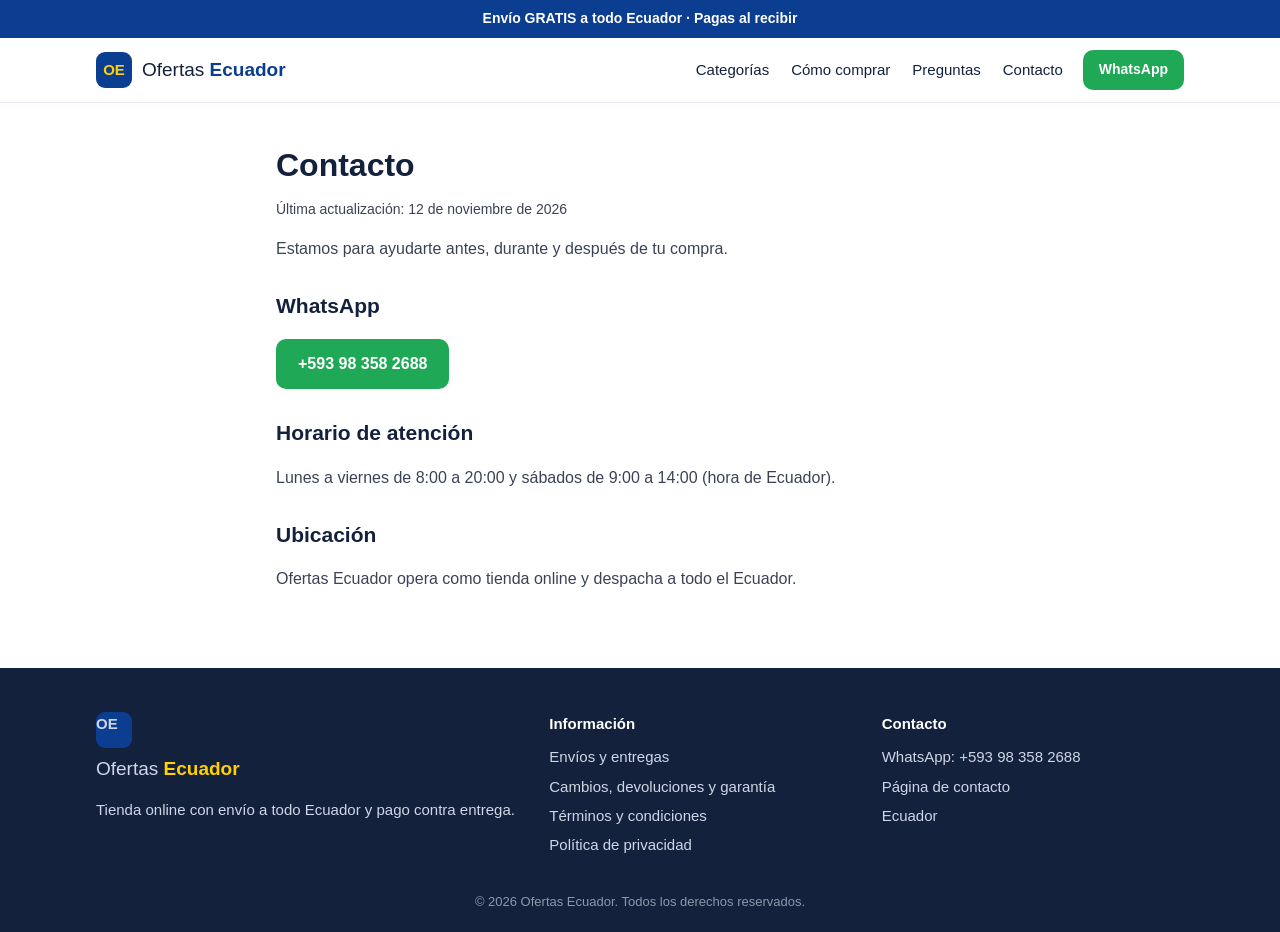
==== contacto.html @ 6cd099b9 "Sitio Ofertas Ecuador con verificación de dominio de Meta Co-Authored-By: Claude Opus 5.5 <noreply@a" ====
<!DOCTYPE html>
<html lang="es-EC"><head><meta charset="utf-8"><meta name="viewport" content="width=device-width, initial-scale=1">
<title>Contacto | Ofertas Ecuador</title><meta name="description" content="Contacto de Ofertas Ecuador.">
<link rel="stylesheet" href="styles.css"></head><body>
<div class="topbar">Envío GRATIS a todo Ecuador · Pagas al recibir</div>
<header class="header"><div class="wrap header-in"><a href="/" class="logo"><span class="logo-mark">OE</span><span>Ofertas <b>Ecuador</b></span></a>
<nav class="nav"><a href="/#categorias">Categorías</a><a href="/#como-comprar">Cómo comprar</a><a href="/#preguntas">Preguntas</a><a href="contacto.html">Contacto</a></nav>
<a class="btn btn-wa sm" href="https://wa.me/593983582688" target="_blank" rel="noopener">WhatsApp</a></div></header>
<main class="page"><div class="wrap narrow"><h1>Contacto</h1><p class="updated">Última actualización: 12 de noviembre de 2026</p>

<p>Estamos para ayudarte antes, durante y después de tu compra.</p>
<h2>WhatsApp</h2><p><a class="btn btn-wa" href="https://wa.me/593983582688" target="_blank" rel="noopener">+593 98 358 2688</a></p>
<h2>Horario de atención</h2><p>Lunes a viernes de 8:00 a 20:00 y sábados de 9:00 a 14:00 (hora de Ecuador).</p>
<h2>Ubicación</h2><p>Ofertas Ecuador opera como tienda online y despacha a todo el Ecuador.</p>
</div></main>
<footer class="footer"><div class="wrap foot-in"><div><a href="/" class="logo light"><span class="logo-mark">OE</span><span>Ofertas <b>Ecuador</b></span></a><p>Tienda online con envío a todo Ecuador y pago contra entrega.</p></div>
<div><h4>Información</h4><a href="envios.html">Envíos y entregas</a><a href="devoluciones.html">Cambios, devoluciones y garantía</a><a href="terminos.html">Términos y condiciones</a><a href="privacidad.html">Política de privacidad</a></div>
<div><h4>Contacto</h4><a href="https://wa.me/593983582688" target="_blank" rel="noopener">WhatsApp: +593 98 358 2688</a><a href="contacto.html">Página de contacto</a><span>Ecuador</span></div></div>
<p class="copy">© 2026 Ofertas Ecuador. Todos los derechos reservados.</p></footer></body></html>
---- styles.css ----
:root{--blue:#0b3d91;--blue2:#123f86;--yellow:#ffd100;--red:#d52b1e;--ink:#14213d;--muted:#5b6475;--bg:#ffffff;--soft:#f4f6fb;--line:#e3e7ef;--wa:#1fa855}
*{box-sizing:border-box}
html{scroll-behavior:smooth}
body{margin:0;font-family:-apple-system,BlinkMacSystemFont,"Segoe UI",Roboto,Helvetica,Arial,sans-serif;color:var(--ink);background:var(--bg);line-height:1.55}
a{color:var(--blue)}
.wrap{max-width:1120px;margin:0 auto;padding:0 16px}
.narrow{max-width:760px}
.topbar{background:var(--blue);color:#fff;text-align:center;font-size:14px;padding:8px 16px;font-weight:600}
.header{border-bottom:1px solid var(--line);background:#fff;position:sticky;top:0;z-index:10}
.header-in{display:flex;align-items:center;gap:20px;height:64px}
.logo{display:flex;align-items:center;gap:10px;text-decoration:none;color:var(--ink);font-size:19px}
.logo b{color:var(--blue)}
.logo-mark{display:inline-grid;place-items:center;width:36px;height:36px;border-radius:9px;background:var(--blue);color:var(--yellow);font-weight:800;font-size:15px}
.logo.light{color:#fff}.logo.light b{color:var(--yellow)}
.nav{display:flex;gap:22px;margin-left:auto}
.nav a{text-decoration:none;color:var(--ink);font-weight:500;font-size:15px}
.nav a:hover{color:var(--blue)}
.btn{display:inline-block;padding:13px 22px;border-radius:10px;font-weight:700;text-decoration:none;font-size:16px;text-align:center}
.btn.sm{padding:9px 16px;font-size:14px}
.btn-wa{background:var(--wa);color:#fff}.btn-wa:hover{filter:brightness(.95)}
.btn-ghost{border:2px solid var(--blue);color:var(--blue)}
.hero{background:linear-gradient(180deg,#eef3fc,#fff);padding:56px 0}
.hero-in{display:grid;grid-template-columns:1.2fr 1fr;gap:40px;align-items:center}
.eyebrow{color:var(--red);font-weight:700;text-transform:uppercase;letter-spacing:.06em;font-size:13px;margin:0 0 8px}
h1{font-size:40px;line-height:1.15;margin:0 0 16px}
h2{font-size:28px;margin:0 0 8px}
.lead{font-size:18px;color:var(--muted);margin:0 0 24px}
.cta{display:flex;gap:12px;flex-wrap:wrap}
.trust{list-style:none;margin:0;padding:0;display:grid;gap:12px}
.trust li{display:flex;gap:14px;align-items:center;background:#fff;border:1px solid var(--line);border-radius:12px;padding:14px 16px}
.trust .ic{font-size:26px}
.trust small,.cat small{display:block;color:var(--muted)}
.section{padding:56px 0}
.section.alt{background:var(--soft)}
.sub{color:var(--muted);margin:0 0 24px}
.grid.cats{display:grid;grid-template-columns:repeat(3,1fr);gap:14px}
.cat{display:block;background:#fff;border:1px solid var(--line);border-radius:12px;padding:22px;text-decoration:none;color:var(--ink);transition:border-color .15s}
.cat:hover{border-color:var(--blue)}
.cat span{font-size:30px;display:block;margin-bottom:8px}
.steps{list-style:none;padding:0;margin:24px 0 0;display:grid;grid-template-columns:repeat(4,1fr);gap:14px}
.steps li{background:#fff;border:1px solid var(--line);border-radius:12px;padding:20px}
.steps p{margin:6px 0 0;color:var(--muted);font-size:15px}
details{border:1px solid var(--line);border-radius:10px;padding:14px 18px;margin-bottom:10px;background:#fff}
summary{font-weight:600;cursor:pointer}
details p{color:var(--muted);margin:10px 0 0}
.contact-band{display:flex;justify-content:space-between;align-items:center;gap:20px;flex-wrap:wrap}
.contact-band p{margin:0;color:var(--muted)}
.footer{background:var(--ink);color:#cfd6e4;padding:44px 0 20px;font-size:15px}
.foot-in{display:grid;grid-template-columns:1.4fr 1fr 1fr;gap:30px}
.footer h4{color:#fff;margin:0 0 10px}
.footer a,.footer span{display:block;color:#cfd6e4;text-decoration:none;margin-bottom:6px}
.footer a:hover{color:#fff}
.copy{text-align:center;margin:30px 0 0;font-size:13px;color:#8d97ab}
.page{padding:44px 0 60px}
.page h1{font-size:32px}
.page h2{font-size:21px;margin-top:28px}
.page p,.page li{color:#3a4356}
.updated{color:var(--muted);font-size:14px}
@media (max-width:860px){
  .hero-in{grid-template-columns:1fr}
  h1{font-size:30px}
  .grid.cats{grid-template-columns:repeat(2,1fr)}
  .steps{grid-template-columns:1fr 1fr}
  .foot-in{grid-template-columns:1fr}
  .nav{display:none}
  .header-in .btn{margin-left:auto}
}
@media (max-width:480px){.steps{grid-template-columns:1fr}.grid.cats{grid-template-columns:1fr 1fr}}
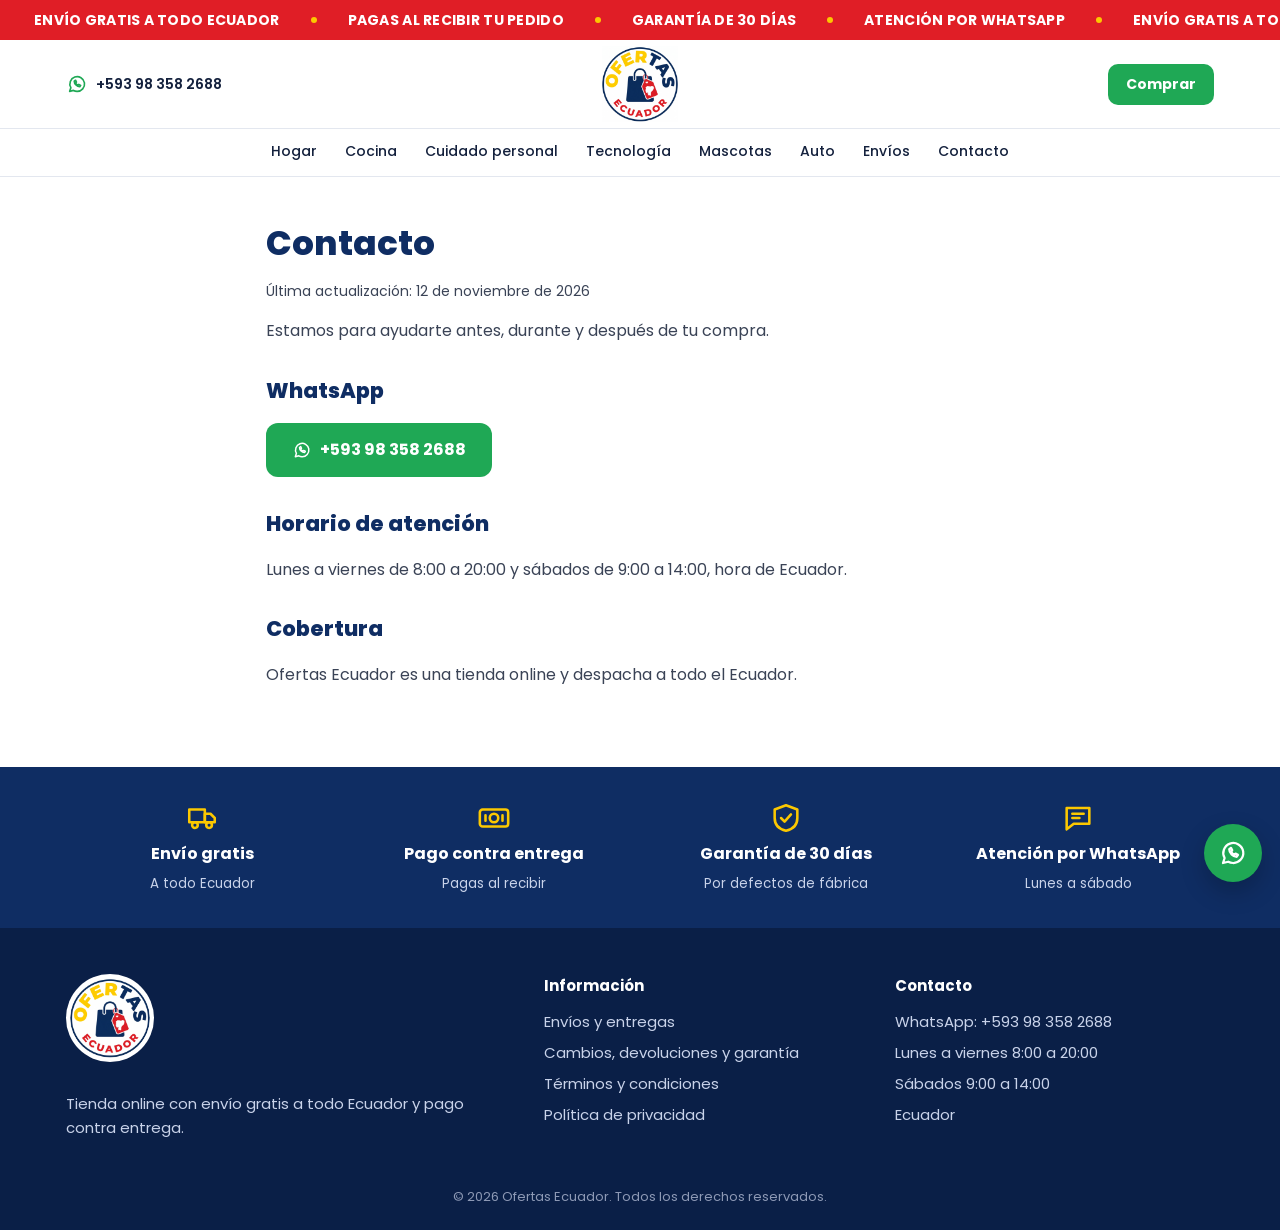
==== commit 2315640d: "Rediseño: logo propio, sin emojis, estructura de tiendas COD top de Ecuador Co-Authored-By: Claude O" ====
--- a/contacto.html
+++ b/contacto.html
@@ -1,19 +1,62 @@
 <!DOCTYPE html>
-<html lang="es-EC"><head><meta charset="utf-8"><meta name="viewport" content="width=device-width, initial-scale=1">
-<title>Contacto | Ofertas Ecuador</title><meta name="description" content="Contacto de Ofertas Ecuador.">
-<link rel="stylesheet" href="styles.css"></head><body>
-<div class="topbar">Envío GRATIS a todo Ecuador · Pagas al recibir</div>
-<header class="header"><div class="wrap header-in"><a href="/" class="logo"><span class="logo-mark">OE</span><span>Ofertas <b>Ecuador</b></span></a>
-<nav class="nav"><a href="/#categorias">Categorías</a><a href="/#como-comprar">Cómo comprar</a><a href="/#preguntas">Preguntas</a><a href="contacto.html">Contacto</a></nav>
-<a class="btn btn-wa sm" href="https://wa.me/593983582688" target="_blank" rel="noopener">WhatsApp</a></div></header>
+<html lang="es-EC">
+<head>
+<meta charset="utf-8">
+<meta name="viewport" content="width=device-width, initial-scale=1">
+<title>Contacto | Ofertas Ecuador</title>
+<meta name="description" content="Contacto de Ofertas Ecuador.">
+<link rel="icon" type="image/png" href="/favicon.png">
+<link rel="preconnect" href="https://fonts.googleapis.com"><link rel="preconnect" href="https://fonts.gstatic.com" crossorigin>
+<link href="https://fonts.googleapis.com/css2?family=Poppins:wght@400;500;600;700;800&display=swap" rel="stylesheet">
+<link rel="stylesheet" href="/styles.css">
+</head>
+<body>
+<div class="ticker" aria-label="Beneficios"><div class="ticker-track"><span>Envío gratis a todo Ecuador</span><span>Pagas al recibir tu pedido</span><span>Garantía de 30 días</span><span>Atención por WhatsApp</span><span>Envío gratis a todo Ecuador</span><span>Pagas al recibir tu pedido</span><span>Garantía de 30 días</span><span>Atención por WhatsApp</span><span>Envío gratis a todo Ecuador</span><span>Pagas al recibir tu pedido</span><span>Garantía de 30 días</span><span>Atención por WhatsApp</span><span>Envío gratis a todo Ecuador</span><span>Pagas al recibir tu pedido</span><span>Garantía de 30 días</span><span>Atención por WhatsApp</span></div></div>
+<header class="header">
+  <div class="wrap header-in">
+    <a class="hdr-wa" href="https://wa.me/593983582688" target="_blank" rel="noopener"><svg class="ico" width="22" height="22" viewBox="0 0 24 24" fill="none" stroke="currentColor" stroke-width="1.8" stroke-linecap="round" stroke-linejoin="round" aria-hidden="true"><path d="M4 20l1.3-4A8 8 0 1112 20a8 8 0 01-3.8-1z"/><path d="M9 9c0 3 3 6 6 6l1-1.5-2-1-1 .8c-1-.5-2-1.5-2.4-2.4l.8-1-1-2z"/></svg><span>+593 98 358 2688</span></a>
+    <a href="/" class="logo" aria-label="Ofertas Ecuador, inicio"><img src="/logo.png" alt="Ofertas Ecuador" width="76" height="76"></a>
+    <a class="btn btn-wa sm" href="https://wa.me/593983582688?text=Hola,%20quiero%20hacer%20un%20pedido" target="_blank" rel="noopener">Comprar</a>
+  </div>
+  <nav class="catnav"><div class="wrap"><a href="/#categorias">Hogar</a><a href="/#categorias">Cocina</a><a href="/#categorias">Cuidado personal</a><a href="/#categorias">Tecnología</a><a href="/#categorias">Mascotas</a><a href="/#categorias">Auto</a><a href="/envios.html">Envíos</a><a href="/contacto.html">Contacto</a></div></nav>
+</header>
 <main class="page"><div class="wrap narrow"><h1>Contacto</h1><p class="updated">Última actualización: 12 de noviembre de 2026</p>
-
 <p>Estamos para ayudarte antes, durante y después de tu compra.</p>
-<h2>WhatsApp</h2><p><a class="btn btn-wa" href="https://wa.me/593983582688" target="_blank" rel="noopener">+593 98 358 2688</a></p>
-<h2>Horario de atención</h2><p>Lunes a viernes de 8:00 a 20:00 y sábados de 9:00 a 14:00 (hora de Ecuador).</p>
-<h2>Ubicación</h2><p>Ofertas Ecuador opera como tienda online y despacha a todo el Ecuador.</p>
+<h2>WhatsApp</h2><p><a class="btn btn-wa" href="https://wa.me/593983582688" target="_blank" rel="noopener"><svg class="ico" width="20" height="20" viewBox="0 0 24 24" fill="none" stroke="currentColor" stroke-width="1.8" stroke-linecap="round" stroke-linejoin="round" aria-hidden="true"><path d="M4 20l1.3-4A8 8 0 1112 20a8 8 0 01-3.8-1z"/><path d="M9 9c0 3 3 6 6 6l1-1.5-2-1-1 .8c-1-.5-2-1.5-2.4-2.4l.8-1-1-2z"/></svg> +593 98 358 2688</a></p>
+<h2>Horario de atención</h2><p>Lunes a viernes de 8:00 a 20:00 y sábados de 9:00 a 14:00, hora de Ecuador.</p>
+<h2>Cobertura</h2><p>Ofertas Ecuador es una tienda online y despacha a todo el Ecuador.</p>
 </div></main>
-<footer class="footer"><div class="wrap foot-in"><div><a href="/" class="logo light"><span class="logo-mark">OE</span><span>Ofertas <b>Ecuador</b></span></a><p>Tienda online con envío a todo Ecuador y pago contra entrega.</p></div>
-<div><h4>Información</h4><a href="envios.html">Envíos y entregas</a><a href="devoluciones.html">Cambios, devoluciones y garantía</a><a href="terminos.html">Términos y condiciones</a><a href="privacidad.html">Política de privacidad</a></div>
-<div><h4>Contacto</h4><a href="https://wa.me/593983582688" target="_blank" rel="noopener">WhatsApp: +593 98 358 2688</a><a href="contacto.html">Página de contacto</a><span>Ecuador</span></div></div>
-<p class="copy">© 2026 Ofertas Ecuador. Todos los derechos reservados.</p></footer></body></html>
+<section class="trustbar">
+  <div class="wrap trust-grid">
+    <div><svg class="ico" width="34" height="34" viewBox="0 0 24 24" fill="none" stroke="currentColor" stroke-width="1.8" stroke-linecap="round" stroke-linejoin="round" aria-hidden="true"><path d="M3 6h11v9H3z"/><path d="M14 9h4l3 3v3h-7z"/><circle cx="7" cy="17" r="2"/><circle cx="17" cy="17" r="2"/></svg><b>Envío gratis</b><small>A todo Ecuador</small></div>
+    <div><svg class="ico" width="34" height="34" viewBox="0 0 24 24" fill="none" stroke="currentColor" stroke-width="1.8" stroke-linecap="round" stroke-linejoin="round" aria-hidden="true"><rect x="2" y="6" width="20" height="12" rx="2"/><circle cx="12" cy="12" r="3"/><path d="M6 10v4M18 10v4"/></svg><b>Pago contra entrega</b><small>Pagas al recibir</small></div>
+    <div><svg class="ico" width="34" height="34" viewBox="0 0 24 24" fill="none" stroke="currentColor" stroke-width="1.8" stroke-linecap="round" stroke-linejoin="round" aria-hidden="true"><path d="M12 3l8 3v6c0 5-3.5 8-8 9-4.5-1-8-4-8-9V6z"/><path d="M8.5 12l2.5 2.5 4.5-5"/></svg><b>Garantía de 30 días</b><small>Por defectos de fábrica</small></div>
+    <div><svg class="ico" width="34" height="34" viewBox="0 0 24 24" fill="none" stroke="currentColor" stroke-width="1.8" stroke-linecap="round" stroke-linejoin="round" aria-hidden="true"><path d="M4 5h16v11H9l-5 4z"/><path d="M8 9h8M8 12h5"/></svg><b>Atención por WhatsApp</b><small>Lunes a sábado</small></div>
+  </div>
+</section>
+<footer class="footer">
+  <div class="wrap foot-in">
+    <div>
+      <img src="/logo.png" alt="Ofertas Ecuador" width="88" height="88" class="foot-logo">
+      <p>Tienda online con envío gratis a todo Ecuador y pago contra entrega.</p>
+    </div>
+    <div>
+      <h4>Información</h4>
+      <a href="/envios.html">Envíos y entregas</a>
+      <a href="/devoluciones.html">Cambios, devoluciones y garantía</a>
+      <a href="/terminos.html">Términos y condiciones</a>
+      <a href="/privacidad.html">Política de privacidad</a>
+    </div>
+    <div>
+      <h4>Contacto</h4>
+      <a href="https://wa.me/593983582688" target="_blank" rel="noopener">WhatsApp: +593 98 358 2688</a>
+      <span>Lunes a viernes 8:00 a 20:00</span>
+      <span>Sábados 9:00 a 14:00</span>
+      <span>Ecuador</span>
+    </div>
+  </div>
+  <p class="copy">© 2026 Ofertas Ecuador. Todos los derechos reservados.</p>
+</footer>
+<a class="float-wa" href="https://wa.me/593983582688?text=Hola,%20tengo%20una%20consulta" target="_blank" rel="noopener" aria-label="Escribir por WhatsApp"><svg class="ico" width="30" height="30" viewBox="0 0 24 24" fill="none" stroke="currentColor" stroke-width="1.8" stroke-linecap="round" stroke-linejoin="round" aria-hidden="true"><path d="M4 20l1.3-4A8 8 0 1112 20a8 8 0 01-3.8-1z"/><path d="M9 9c0 3 3 6 6 6l1-1.5-2-1-1 .8c-1-.5-2-1.5-2.4-2.4l.8-1-1-2z"/></svg></a>
+</body>
+</html>
--- a/styles.css
+++ b/styles.css
@@ -1,68 +1,133 @@
-:root{--blue:#0b3d91;--blue2:#123f86;--yellow:#ffd100;--red:#d52b1e;--ink:#14213d;--muted:#5b6475;--bg:#ffffff;--soft:#f4f6fb;--line:#e3e7ef;--wa:#1fa855}
+:root{--navy:#0f2d63;--navy2:#163a7a;--yellow:#fcc800;--red:#e01e26;--orange:#f26b1d;--ink:#14213d;--muted:#5b6475;--soft:#f5f7fb;--line:#e3e7ef;--wa:#1fa855}
 *{box-sizing:border-box}
 html{scroll-behavior:smooth}
-body{margin:0;font-family:-apple-system,BlinkMacSystemFont,"Segoe UI",Roboto,Helvetica,Arial,sans-serif;color:var(--ink);background:var(--bg);line-height:1.55}
-a{color:var(--blue)}
-.wrap{max-width:1120px;margin:0 auto;padding:0 16px}
-.narrow{max-width:760px}
-.topbar{background:var(--blue);color:#fff;text-align:center;font-size:14px;padding:8px 16px;font-weight:600}
-.header{border-bottom:1px solid var(--line);background:#fff;position:sticky;top:0;z-index:10}
-.header-in{display:flex;align-items:center;gap:20px;height:64px}
-.logo{display:flex;align-items:center;gap:10px;text-decoration:none;color:var(--ink);font-size:19px}
-.logo b{color:var(--blue)}
-.logo-mark{display:inline-grid;place-items:center;width:36px;height:36px;border-radius:9px;background:var(--blue);color:var(--yellow);font-weight:800;font-size:15px}
-.logo.light{color:#fff}.logo.light b{color:var(--yellow)}
-.nav{display:flex;gap:22px;margin-left:auto}
-.nav a{text-decoration:none;color:var(--ink);font-weight:500;font-size:15px}
-.nav a:hover{color:var(--blue)}
-.btn{display:inline-block;padding:13px 22px;border-radius:10px;font-weight:700;text-decoration:none;font-size:16px;text-align:center}
-.btn.sm{padding:9px 16px;font-size:14px}
-.btn-wa{background:var(--wa);color:#fff}.btn-wa:hover{filter:brightness(.95)}
-.btn-ghost{border:2px solid var(--blue);color:var(--blue)}
-.hero{background:linear-gradient(180deg,#eef3fc,#fff);padding:56px 0}
-.hero-in{display:grid;grid-template-columns:1.2fr 1fr;gap:40px;align-items:center}
-.eyebrow{color:var(--red);font-weight:700;text-transform:uppercase;letter-spacing:.06em;font-size:13px;margin:0 0 8px}
-h1{font-size:40px;line-height:1.15;margin:0 0 16px}
-h2{font-size:28px;margin:0 0 8px}
-.lead{font-size:18px;color:var(--muted);margin:0 0 24px}
+body{margin:0;font-family:Poppins,-apple-system,"Segoe UI",Roboto,Arial,sans-serif;color:var(--ink);background:#fff;line-height:1.6}
+a{color:var(--navy2)}
+img{max-width:100%;height:auto}
+.wrap{max-width:1180px;margin:0 auto;padding:0 16px}
+.narrow{max-width:780px}
+.center{text-align:center}
+.ico{flex:none}
+
+/* barra de anuncios */
+.ticker{background:var(--red);color:#fff;overflow:hidden;white-space:nowrap;font-weight:700;font-size:14px;letter-spacing:.02em;text-transform:uppercase}
+.ticker-track{display:inline-block;padding:9px 0;animation:tick 38s linear infinite}
+.ticker span{margin:0 34px;position:relative}
+.ticker span::after{content:"";position:absolute;right:-37px;top:50%;width:6px;height:6px;margin-top:-3px;border-radius:50%;background:var(--yellow)}
+@keyframes tick{from{transform:translateX(0)}to{transform:translateX(-50%)}}
+@media (prefers-reduced-motion:reduce){.ticker-track{animation:none}}
+
+/* cabecera */
+.header{background:#fff;position:sticky;top:0;z-index:20;box-shadow:0 1px 0 var(--line)}
+.header-in{display:grid;grid-template-columns:1fr auto 1fr;align-items:center;height:88px}
+.logo img{display:block;width:76px;height:76px}
+.hdr-wa{display:flex;align-items:center;gap:8px;text-decoration:none;color:var(--ink);font-weight:600;font-size:14px}
+.hdr-wa .ico{color:var(--wa)}
+.header-in .btn{justify-self:end}
+.catnav{border-top:1px solid var(--line);background:#fff}
+.catnav .wrap{display:flex;justify-content:center;gap:28px;overflow-x:auto;scrollbar-width:none}
+.catnav a{padding:11px 0;text-decoration:none;color:var(--ink);font-size:14px;font-weight:500;white-space:nowrap;border-bottom:2px solid transparent}
+.catnav a:hover{color:var(--red);border-color:var(--red)}
+
+/* botones */
+.btn{display:inline-flex;align-items:center;justify-content:center;gap:8px;padding:14px 26px;border-radius:12px;font-weight:700;text-decoration:none;font-size:16px;transition:transform .15s,filter .15s}
+.btn:hover{transform:translateY(-1px);filter:brightness(.96)}
+.btn.sm{padding:9px 18px;font-size:14px;border-radius:10px}
+.btn-main{background:var(--orange);color:#fff;box-shadow:0 8px 20px rgba(242,107,29,.28)}
+.btn-wa{background:var(--wa);color:#fff}
+
+/* portada */
+.hero{background:linear-gradient(135deg,#fff8dc 0%,#fff 45%,#eaf0fb 100%);padding:60px 0}
+.hero-in{display:grid;grid-template-columns:1.25fr 1fr;gap:48px;align-items:center}
+.eyebrow{color:var(--red);font-weight:700;text-transform:uppercase;letter-spacing:.08em;font-size:13px;margin:0 0 10px}
+h1{font-size:46px;line-height:1.12;margin:0 0 18px;font-weight:800;color:var(--navy)}
+h1 span{color:var(--orange)}
+h2{font-size:30px;margin:0 0 8px;color:var(--navy);font-weight:800}
+.lead{font-size:18px;color:var(--muted);margin:0 0 28px}
 .cta{display:flex;gap:12px;flex-wrap:wrap}
-.trust{list-style:none;margin:0;padding:0;display:grid;gap:12px}
-.trust li{display:flex;gap:14px;align-items:center;background:#fff;border:1px solid var(--line);border-radius:12px;padding:14px 16px}
-.trust .ic{font-size:26px}
-.trust small,.cat small{display:block;color:var(--muted)}
-.section{padding:56px 0}
+.hero-card{background:#fff;border-radius:22px;padding:26px;box-shadow:0 18px 50px rgba(15,45,99,.12);text-align:center}
+.hero-card img{width:220px;height:220px;margin:0 auto 10px;display:block}
+.hero-card ul{list-style:none;margin:0;padding:0;text-align:left;display:grid;gap:10px}
+.hero-card li{display:flex;align-items:center;gap:12px;font-weight:600;font-size:15px;padding:10px 14px;background:var(--soft);border-radius:12px}
+.hero-card .ico{color:var(--navy2)}
+
+/* secciones */
+.section{padding:64px 0}
 .section.alt{background:var(--soft)}
-.sub{color:var(--muted);margin:0 0 24px}
-.grid.cats{display:grid;grid-template-columns:repeat(3,1fr);gap:14px}
-.cat{display:block;background:#fff;border:1px solid var(--line);border-radius:12px;padding:22px;text-decoration:none;color:var(--ink);transition:border-color .15s}
-.cat:hover{border-color:var(--blue)}
-.cat span{font-size:30px;display:block;margin-bottom:8px}
-.steps{list-style:none;padding:0;margin:24px 0 0;display:grid;grid-template-columns:repeat(4,1fr);gap:14px}
-.steps li{background:#fff;border:1px solid var(--line);border-radius:12px;padding:20px}
+.sub{color:var(--muted);margin:0 auto 32px;max-width:620px}
+
+/* categorías */
+.cats{display:grid;grid-template-columns:repeat(3,1fr);gap:18px}
+.cat{position:relative;display:flex;flex-direction:column;gap:4px;border-radius:18px;padding:28px 24px 24px;text-decoration:none;color:#fff;min-height:210px;overflow:hidden;transition:transform .2s,box-shadow .2s}
+.cat:hover{transform:translateY(-3px);box-shadow:0 14px 30px rgba(15,45,99,.2)}
+.cat::after{content:"";position:absolute;right:-40px;bottom:-40px;width:150px;height:150px;border-radius:50%;background:rgba(255,255,255,.12)}
+.cat b{font-size:22px;margin-top:10px}
+.cat small{opacity:.9;font-size:14px}
+.cat-ic{width:64px;height:64px;border-radius:16px;background:rgba(255,255,255,.18);display:grid;place-items:center}
+.cat-go{margin-top:auto;font-weight:700;font-size:14px;text-decoration:underline;text-underline-offset:4px}
+.c0{background:linear-gradient(135deg,#0f2d63,#2654a8)}
+.c1{background:linear-gradient(135deg,#e01e26,#f2532b)}
+.c2{background:linear-gradient(135deg,#c0841a,#f0b400)}
+.c3{background:linear-gradient(135deg,#163a7a,#3b6fd1)}
+.c4{background:linear-gradient(135deg,#d24a12,#f2862b)}
+.c5{background:linear-gradient(135deg,#1c2536,#3d4a63)}
+
+/* pasos */
+.steps{list-style:none;padding:0;margin:30px 0 0;display:grid;grid-template-columns:repeat(4,1fr);gap:18px}
+.steps li{background:#fff;border:1px solid var(--line);border-radius:16px;padding:24px}
+.num{display:inline-grid;place-items:center;width:38px;height:38px;border-radius:50%;background:var(--yellow);color:var(--navy);font-weight:800;margin-bottom:10px}
+.steps b{display:block;font-size:17px}
 .steps p{margin:6px 0 0;color:var(--muted);font-size:15px}
-details{border:1px solid var(--line);border-radius:10px;padding:14px 18px;margin-bottom:10px;background:#fff}
+
+/* preguntas */
+details{border:1px solid var(--line);border-radius:12px;padding:16px 20px;margin-bottom:10px;background:#fff}
 summary{font-weight:600;cursor:pointer}
 details p{color:var(--muted);margin:10px 0 0}
-.contact-band{display:flex;justify-content:space-between;align-items:center;gap:20px;flex-wrap:wrap}
-.contact-band p{margin:0;color:var(--muted)}
-.footer{background:var(--ink);color:#cfd6e4;padding:44px 0 20px;font-size:15px}
-.foot-in{display:grid;grid-template-columns:1.4fr 1fr 1fr;gap:30px}
-.footer h4{color:#fff;margin:0 0 10px}
-.footer a,.footer span{display:block;color:#cfd6e4;text-decoration:none;margin-bottom:6px}
+
+/* franja de confianza */
+.trustbar{background:var(--navy);color:#fff;padding:34px 0}
+.trust-grid{display:grid;grid-template-columns:repeat(4,1fr);gap:20px;text-align:center}
+.trust-grid div{display:flex;flex-direction:column;align-items:center;gap:6px}
+.trust-grid .ico{color:var(--yellow)}
+.trust-grid small{color:#c9d3ea}
+
+/* pie */
+.footer{background:#0a1f47;color:#c9d3ea;padding:46px 0 22px;font-size:15px}
+.foot-in{display:grid;grid-template-columns:1.4fr 1fr 1fr;gap:32px}
+.foot-logo{background:#fff;border-radius:50%;padding:4px;margin-bottom:8px}
+.footer h4{color:#fff;margin:0 0 12px}
+.footer a,.footer span{display:block;color:#c9d3ea;text-decoration:none;margin-bottom:7px}
 .footer a:hover{color:#fff}
-.copy{text-align:center;margin:30px 0 0;font-size:13px;color:#8d97ab}
-.page{padding:44px 0 60px}
-.page h1{font-size:32px}
-.page h2{font-size:21px;margin-top:28px}
+.copy{text-align:center;margin:32px 0 0;font-size:13px;color:#8d99b5}
+
+/* botón flotante */
+.float-wa{position:fixed;right:18px;bottom:18px;width:58px;height:58px;border-radius:50%;background:var(--wa);color:#fff;display:grid;place-items:center;box-shadow:0 10px 24px rgba(0,0,0,.22);z-index:30}
+
+/* páginas internas */
+.page{padding:48px 0 64px}
+.page h1{font-size:34px}
+.page h2{font-size:21px;margin-top:30px}
 .page p,.page li{color:#3a4356}
 .updated{color:var(--muted);font-size:14px}
-@media (max-width:860px){
+
+@media (max-width:900px){
   .hero-in{grid-template-columns:1fr}
-  h1{font-size:30px}
-  .grid.cats{grid-template-columns:repeat(2,1fr)}
+  h1{font-size:32px}
+  .cats{grid-template-columns:repeat(2,1fr)}
   .steps{grid-template-columns:1fr 1fr}
+  .trust-grid{grid-template-columns:1fr 1fr}
   .foot-in{grid-template-columns:1fr}
-  .nav{display:none}
-  .header-in .btn{margin-left:auto}
+  .catnav .wrap{justify-content:flex-start}
+  .hdr-wa span{display:none}
+  .header-in{height:76px}
+  .logo img{width:62px;height:62px}
 }
-@media (max-width:480px){.steps{grid-template-columns:1fr}.grid.cats{grid-template-columns:1fr 1fr}}
+@media (max-width:520px){
+  .cats{grid-template-columns:1fr 1fr;gap:12px}
+  .cat{min-height:180px;padding:20px 16px}
+  .cat b{font-size:18px}
+  .steps{grid-template-columns:1fr}
+  .hero{padding:40px 0}
+  .btn{width:100%}
+  .header-in .btn{width:auto}
+}
